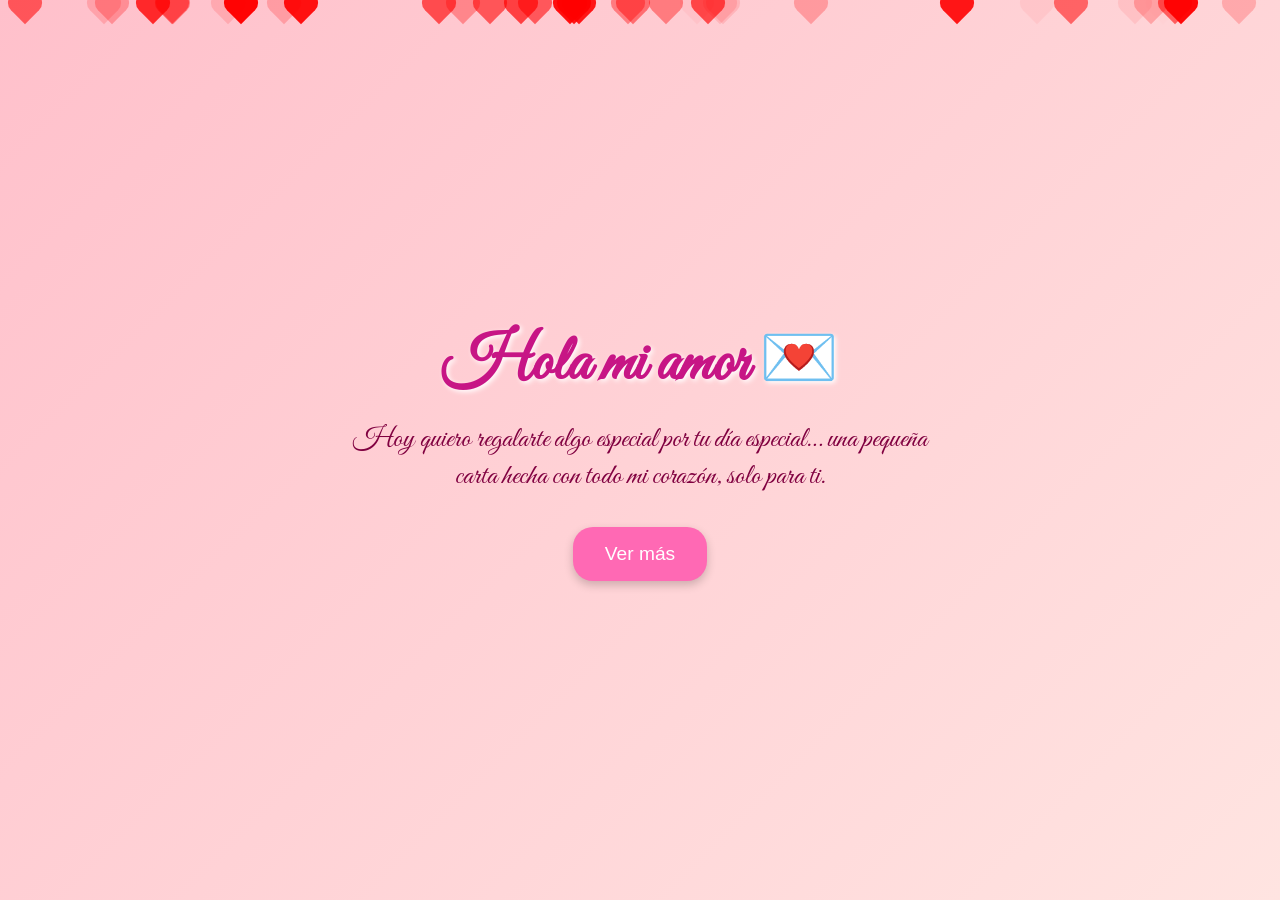
==== Love/index.html @ acd05cf6 "Add files via upload" ====
<!DOCTYPE html>
<html lang="es">
  <head>
  <meta charset="UTF-8" />
  <meta name="viewport" content="width=device-width, initial-scale=1.0"/>
  <title>Para Mi Mary 💖</title>
  <link href="https://fonts.googleapis.com/css2?family=Great+Vibes&display=swap" rel="stylesheet">
  <link rel="stylesheet" href="style.css">
  </head>
  <body>
  <div class="page active" id="page1">
    <h1>Hola mi amor 💌</h1>
    <p>Hoy quiero regalarte algo especial por tu día especial… una pequeña carta hecha con todo mi corazón, solo para ti.</p>
    <button onclick="nextPage()">Ver más</button>
  </div>

  <div class="page" id="page2">
    <h1>Gracias por existir 💖</h1>
    <p>Tus mensajes iluminan mis días y tu existencia es mi cosa favorita en el mundo. Eres mi sueño hecho realidad.</p>
    <button onclick="nextPage()">Siguiente</button>
  </div>

  <div class="page" id="page3">
    <h1>Siempre juntos 💘</h1>
    <p>Prometo cuidarte, respetarte y hacerte sentir amada todos los días de nuestras vidas. Eres mi todo.</p>
    <button onclick="nextPage()">Última</button>
  </div>

  <div class="page" id="page4">
    <h1>Te amo 💞</h1>
    <p>Y siempre te amaré, más allá del tiempo y de la vida. Gracias por ser tú.</p>
    <button onclick="restart()">Volver a leer</button>
  </div>
  <script src="script.js"></script>
  </body>
</html>
---- Love/style.css ----
* {
  margin: 0;
  padding: 0;
  box-sizing: border-box;
}

html, body {
  height: 100%;
  font-family: 'Great Vibes', cursive;
  background: linear-gradient(135deg, #ffc0cb, #ffe4e1);
  overflow: hidden;
}

.page {
  width: 100vw;
  height: 100vh;
  position: absolute;
  top: 0;
  left: 100vw;
  display: flex;
  flex-direction: column;
  justify-content: center;
  align-items: center;
  text-align: center;
  padding: 2rem;
  transition: left 1s ease-in-out;
}

.page.active {
  left: 0;
}

h1 {
  font-size: 4rem;
  color: #c71585;
  text-shadow: 2px 2px 5px #fff;
}

p {
  font-size: 1.8rem;
  color: #800040;
  max-width: 600px;
  margin-top: 1rem;
}

button {
  margin-top: 2rem;
  padding: 1rem 2rem;
  font-size: 1.2rem;
  background: #ff69b4;
  color: white;
  border: none;
  border-radius: 20px;
  cursor: pointer;
  box-shadow: 0 4px 10px rgba(0,0,0,0.2);
  transition: background 0.3s;
}

button:hover {
  background: #ff1493;
}

.heart {
  position: absolute;
  width: 20px;
  height: 20px;
  background: red;
  transform: rotate(45deg);
  animation: float 10s infinite ease-in;
  opacity: 0.6;
}

.heart::before, .heart::after {
  content: '';
  position: absolute;
  width: 20px;
  height: 20px;
  background: red;
  border-radius: 50%;
}

.heart::before {
  top: -10px;
  left: 0;
}

.heart::after {
  top: 0;
  left: -10px;
}

@keyframes float {
  0% {
    transform: translateY(100vh) rotate(45deg);
  }
  100% {
    transform: translateY(-10vh) rotate(45deg);
  }
}

audio {
  display: none;
}
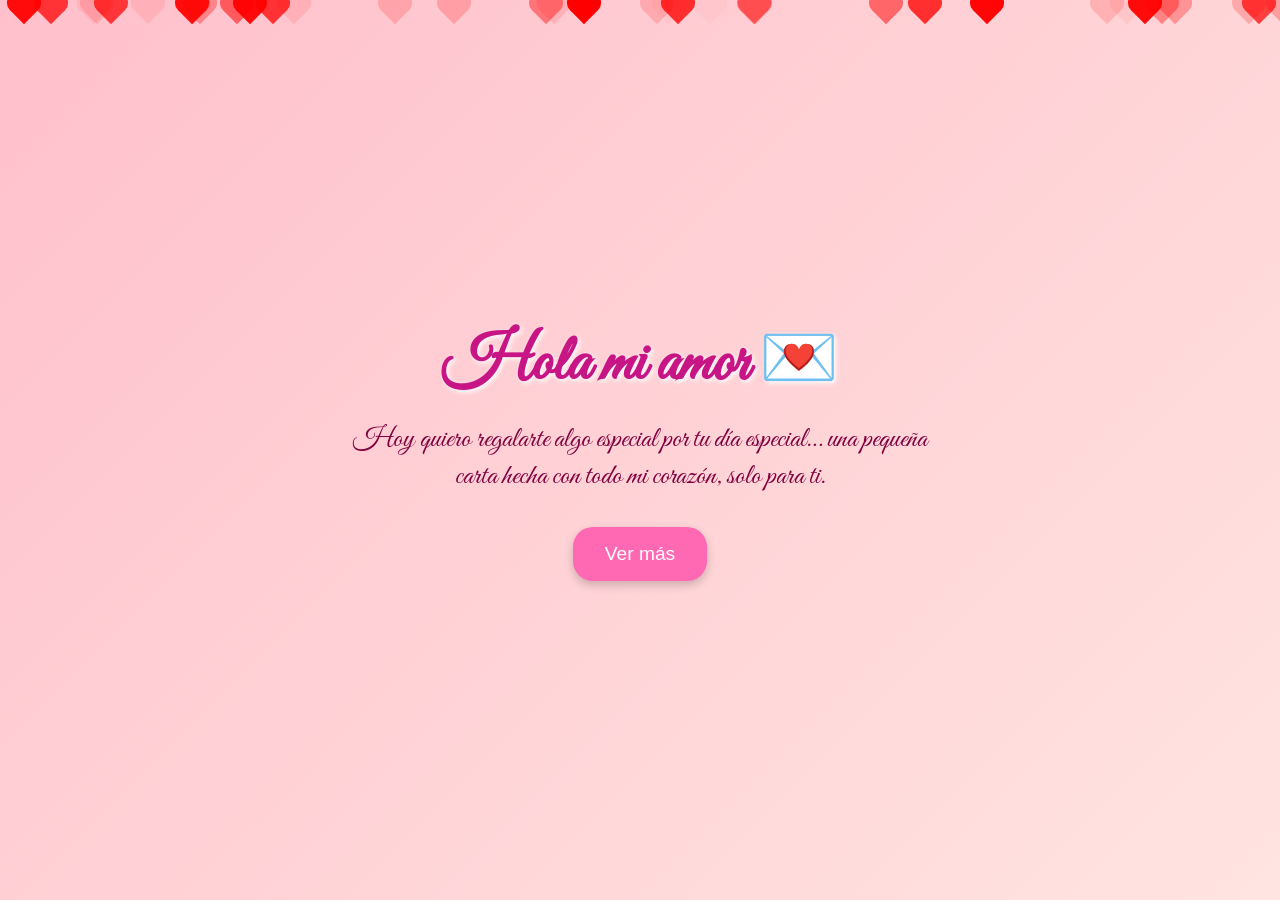
==== commit 83c12731: "Add files via upload" ====
--- a/Love/index.html
+++ b/Love/index.html
@@ -6,6 +6,7 @@
   <title>Para Mi Mary 💖</title>
   <link href="https://fonts.googleapis.com/css2?family=Great+Vibes&display=swap" rel="stylesheet">
   <link rel="stylesheet" href="style.css">
+  <link rel="icon" href="img/Heart_corazón.svg.png">
   </head>
   <body>
   <div class="page active" id="page1">
